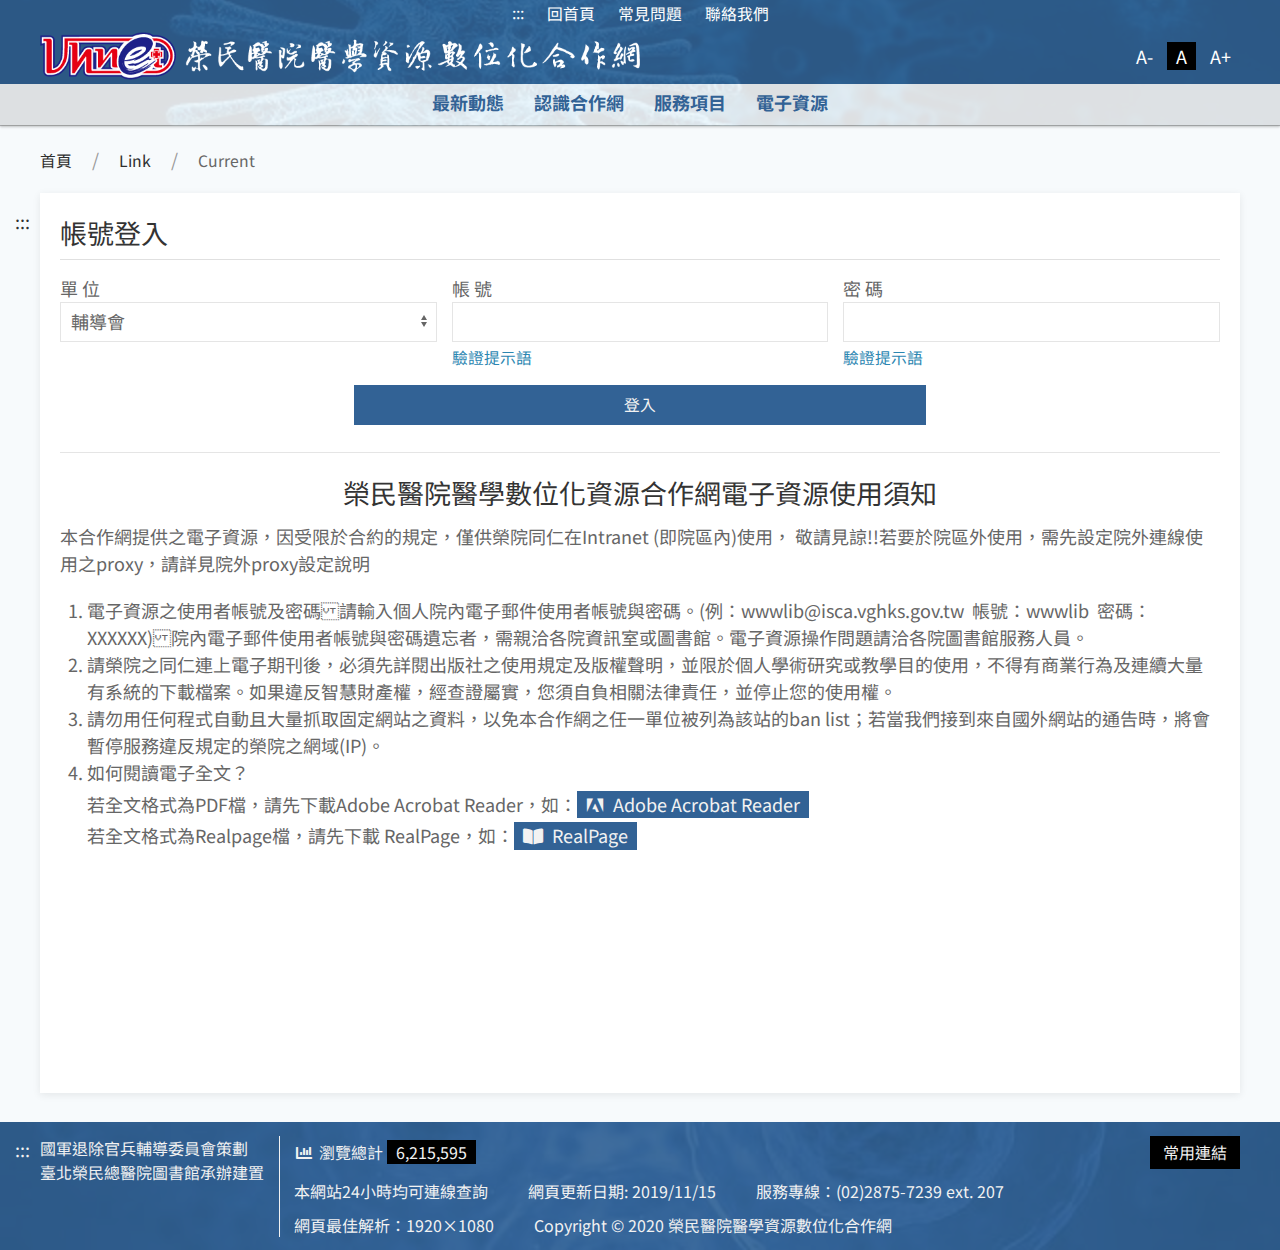
==== login.html @ ec3d2b1b "0226" ====
<!DOCTYPE html>
<!-- saved from url=(0014)about:internet -->
<html class="text-m" lang="zh-Hant-TW">

<head>
  <meta charset="UTF-8">
  <meta name="viewport" content="width=device-width, initial-scale=1.0">
  <meta http-equiv="X-UA-Compatible" content="ie=edge">
  <meta name="format-detection" content="telephone=no">
  <!-- Fix phone number style for MS Edge -->
  <meta name="Designer&Developer" content="楊軒羽 Shen Yang | Graphic Web Designer & Front-end Developer | 前端設計工程師">
  <title>Document</title>
  <link rel="stylesheet" href="css/uikit.min.css">
  <link rel="stylesheet" href="css/fontawesome-all.min.css">
  <link rel="stylesheet" href="css/tailwind.ukmedia.min.css">
  <link rel="stylesheet" href="css/main.css">
  <link rel="stylesheet" href="css/colors.css">
  <link rel="stylesheet" href="css/style.css">
</head>

<body id="top">
  <div class="uk-position-top-left"><a href="#content" id="gotocenter" title="跳到主要內容" class="sr-only sr-only-focusable">跳到主要內容</a></div>
  <header class="shadow relative">
    <nav class="bg_primary py-1 text-center relative uk-visible@m" uk-margin>
      <div class="sub_nav margin_x_child text-sm h-full uk-flex uk-flex-center uk-flex-middle" uk-margin>
        <span class="uk-visible@m"><a class="px-2" href="#U" id="AU" name="U" title="上方功能區塊" accesskey="U" style="padding-bottom: 3px;">:::</a></span>
        <span><a class="px-2" href="#">回首頁</a></span>
        <span><a class="px-2" href="#">常見問題</a></span>
        <span><a class="px-2" href="#">聯絡我們</a></span>
        <!-- <span>｜</span>
        <span class="hover_bg"><a class="px-2" href="#">English</a></span>
        <span class="hover_bg"><a class="px-2" href="#">日本語</a></span> -->
      </div>
    </nav>
    <div class="shadow" uk-sticky="media: (max-width: 959px); animation: uk-animation-slide-top; top: 200">
      <nav class="bg-gray-100 shadow-none">
        <div class="bg_primary">
          <div class="px-2 m:px-4 py-1 uk-container uk-navbar" uk-navbar>
            <div class="uk-width-4-5 uk-width-2-3@s uk-width-1-2@m uk-navbar-left">
              <h1 class="w-full uk-flex uk-flex-middle">
                <a class="logo" href="index.html" title="榮民醫院醫學資源數位化合作網">
                  <img data-src="img/logo-white.png" width="910" height="72" alt="榮民醫院醫學資源數位化合作網" uk-img>
                </a>
              </h1>
            </div>
            <div class="uk-visible@m uk-navbar-right">
              <div class="sub_nav margin_x_child h-full uk-flex uk-flex-middle" uk-margin>
                <!-- <span><a class="px-2" href="#">回首頁</a></span>
                <span><a class="px-2" href="#">常見問題</a></span>
                <span><a class="px-2" href="#">聯絡我們</a></span> -->
                <span class="text_size text_size-s hover_bg"><button class="text-white px-2 uk-button" title="縮小字級">A-</button></span>
                <span class="text_size text_size-m hover_bg active"><button class="text-white px-2 uk-button" title="適中字級">A</button></span>
                <span class="text_size text_size-l hover_bg"><button class="text-white px-2 uk-button" title="加大字級">A+</button></span>
              </div>
            </div>
            <div class="uk-width-1-5 uk-flex-right uk-navbar-right uk-hidden@m">
              <button class="text-white px-0 uk-flex uk-flex-right uk-navbar-toggle" uk-navbar-toggle-icon uk-toggle="target: #offcanvas"></button>
            </div>
          </div>
        </div>
        <div class="container_responsive@s uk-flex uk-visible@m uk-container uk-navbar" uk-navbar>
          <div class="uk-navbar-center px-6">
            <ul class="nav_bar nav_bar-primary uk-tab uk-light">
              <li hidden></li>
              <li>
                <a class="text-base font-bold color_primary!" href="#" onmouseover="viewHeight('.nav_bar [uk-dropdown]', 'header')">最新動態</a>
                <div class="bg_white_opacity-90 uk-overflow-auto uk-dropdown" uk-dropdown="offset: 0">
                  <ul class="nav_header-dotted uk-nav uk-dropdown-nav">
                    <li class="mt-0 uk-nav-header"><a class="hover:underline text-base" href="#">Itim</a></li>
                    <li class="mt-0 uk-nav-header"><a class="hover:underline text-base" href="#">Itim</a></li>
                  </ul>
                </div>
              </li>
              <li>
                <a class="text-base font-bold color_primary!" href="#" onmouseover="viewHeight('.nav_bar [uk-dropdown]', 'header')">認識合作網</a>
                <div class="bg_white_opacity-90 uk-overflow-auto uk-dropdown" uk-dropdown="offset: 0">
                  <ul class="nav_header-dotted uk-nav uk-dropdown-nav">
                    <li class="mt-0 uk-nav-header">
                      <a class="hover:underline text-base" href="#">Itim</a>
                      <ul class="uk-nav-sub">
                        <li><a class="hover:underline text-base" href="#">Sub item</a></li>
                        <li><a class="hover:underline text-base" href="#">Sub item</a></li>
                      </ul>
                    </li>
                    <li class="mt-0 uk-nav-header">
                      <a class="hover:underline text-base" href="#">Itim</a>
                      <ul class="uk-nav-sub">
                        <li><a class="hover:underline text-base" href="#">Sub item</a></li>
                        <li><a class="hover:underline text-base" href="#">Sub item</a></li>
                      </ul>
                    </li>
                  </ul>
                </div>
              </li>
              <li>
                <a class="text-base font-bold color_primary!" href="#" onmouseover="viewHeight('.nav_bar [uk-dropdown]', 'header')">服務項目</a>
                <div class="bg_white_opacity-90 uk-overflow-auto uk-dropdown" uk-dropdown="offset: 0">
                  <ul class="nav_header-dotted uk-nav uk-dropdown-nav">
                    <li class="mt-0 uk-nav-header">
                      <a class="hover:underline text-base" href="#">Itim</a>
                      <ul class="uk-nav-sub">
                        <li>
                          <a class="hover:underline text-base" href="#">Sub item</a>
                          <ul>
                            <li><a class="hover:underline text-base" href="#">Sub item</a></li>
                            <li><a class="hover:underline text-base" href="#">Sub item</a></li>
                          </ul>
                        </li>
                        <li>
                          <a class="hover:underline text-base" href="#">Sub item</a>
                          <ul>
                            <li><a class="hover:underline text-base" href="#">Sub item</a></li>
                            <li><a class="hover:underline text-base" href="#">Sub item</a></li>
                          </ul>
                        </li>
                      </ul>
                    </li>
                    <li class="mt-0 uk-nav-header">
                      <a class="hover:underline text-base" href="#">Itim</a>
                      <ul class="uk-nav-sub">
                        <li>
                          <a class="hover:underline text-base" href="#">Sub item</a>
                          <ul>
                            <li><a class="hover:underline text-base" href="#">Sub item</a></li>
                            <li><a class="hover:underline text-base" href="#">Sub item</a></li>
                          </ul>
                        </li>
                        <li>
                          <a class="hover:underline text-base" href="#">Sub item</a>
                          <ul>
                            <li><a class="hover:underline text-base" href="#">Sub item</a></li>
                            <li><a class="hover:underline text-base" href="#">Sub item</a></li>
                          </ul>
                        </li>
                      </ul>
                    </li>
                  </ul>
                </div>
              </li>
              <li><a class="text-base font-bold color_primary!" href="#" onmouseover="viewHeight('.nav_bar [uk-dropdown]', 'header')">電子資源</a></li>
            </ul>
          </div>
        </div>
      </nav>
    </div>
    <div id="offcanvas" uk-offcanvas>
      <div class="bg_primary-dark py-5 uk-offcanvas-bar">
        <button class="uk-offcanvas-close" type="button" title="刪除" uk-close></button>
        <ul class="uk-nav uk-nav-default text-white">
          <li class="py-1 uk-parent">
            <div class="flex">
              <a class="flex-1 flex items-center" href="#">最新動態</a>
              <a class="flex-1 flex items-center justify-end" href="#" title="展開/收合選單" onclick="toggleAllClass(findChildren(findParent(this, 'LI'), '.toggle'), 'hidden'); return false;"><span class="toggle" uk-icon="icon: chevron-right"></span><span class="toggle hidden" uk-icon="icon: chevron-down"></span></a>
            </div>
            <ul class="toggle hidden uk-nav-sub">
              <li><a class="mx-2" href="#">Item</a></li>
              <li><a class="mx-2" href="#">Item</a></li>
            </ul>
          </li>
          <li class="py-1 uk-parent">
            <div class="flex">
              <a class="flex-1 flex items-center" href="#">認識合作網</a>
              <a class="flex-1 flex items-center justify-end" href="#" title="展開/收合選單" onclick="toggleAllClass(findChildren(findParent(this, 'LI'), '.toggle'), 'hidden'); return false;"><span class="toggle" uk-icon="icon: chevron-right"></span><span class="toggle hidden" uk-icon="icon: chevron-down"></span></a>
            </div>
            <ul class="toggle hidden uk-nav-sub">
              <li class="mt-0 uk-nav-header">
                <span>Itim</span>
                <ul class="uk-nav-sub">
                  <li><a class="mx-2" href="#">Sub item</a></li>
                  <li><a class="mx-2" href="#">Sub item</a></li>
                </ul>
              </li>
              <li class="mt-0 uk-nav-header">
                <span>Itim</span>
                <ul class="uk-nav-sub">
                  <li><a class="mx-2" href="#">Sub item</a></li>
                  <li><a class="mx-2" href="#">Sub item</a></li>
                </ul>
              </li>
            </ul>
          </li>
          <li class="py-1 uk-parent">
            <div class="flex">
              <a class="flex-1 flex items-center" href="#">服務項目</a>
              <a class="flex-1 flex items-center justify-end" href="#" title="展開/收合選單" onclick="toggleAllClass(findChildren(findParent(this, 'LI'), '.toggle'), 'hidden'); return false;"><span class="toggle" uk-icon="icon: chevron-right"></span><span class="toggle hidden" uk-icon="icon: chevron-down"></span></a>
            </div>
            <ul class="toggle hidden uk-nav-sub">
              <li class="mt-0 uk-nav-header">
                <span>Itim</span>
                <ul class="uk-nav-sub">
                  <li>
                    <a class="mx-2" href="#">Sub item</a>
                    <ul>
                      <li><a class="mx-2" href="#">Sub item</a></li>
                      <li><a class="mx-2" href="#">Sub item</a></li>
                    </ul>
                  </li>
                  <li>
                    <a class="mx-2" href="#">Sub item</a>
                    <ul>
                      <li><a class="mx-2" href="#">Sub item</a></li>
                      <li><a class="mx-2" href="#">Sub item</a></li>
                    </ul>
                  </li>
                </ul>
              </li>
              <li class="mt-0 uk-nav-header">
                <span>Itim</span>
                <ul class="uk-nav-sub">
                  <li>
                    <a class="mx-2" href="#">Sub item</a>
                    <ul>
                      <li><a class="mx-2" href="#">Sub item</a></li>
                      <li><a class="mx-2" href="#">Sub item</a></li>
                    </ul>
                  </li>
                  <li>
                    <a class="mx-2" href="#">Sub item</a>
                    <ul>
                      <li><a class="mx-2" href="#">Sub item</a></li>
                      <li><a class="mx-2" href="#">Sub item</a></li>
                    </ul>
                  </li>
                </ul>
              </li>
            </ul>
          </li>
          <li class="py-1 uk-parent">
            <div class="flex">
              <a class="flex-1 flex items-center" href="#">電子資源</a>
              <a class="flex-1 flex items-center justify-end" href="#" title="展開/收合選單" onclick="toggleAllClass(findChildren(findParent(this, 'LI'), '.toggle'), 'hidden'); return false;"><span class="toggle" uk-icon="icon: chevron-right"></span><span class="toggle hidden" uk-icon="icon: chevron-down"></span></a>
            </div>
            <ul class="toggle hidden uk-nav-sub">
              <li><a class="mx-2" href="#">Item</a></li>
              <li><a class="mx-2" href="#">Item</a></li>
            </ul>
          </li>
          <li class="uk-nav-divider"></li>
          <li><a href="#">回首頁</a></li>
          <li><a href="#">常見問題</a></li>
          <li><a href="#">聯絡我們</a></li>
        </ul>
      </div>
    </div>
    <hr class="border_black_opacity-20 m-0">
  </header>
  <!-- header -->

  <section class="relative" uk-height-viewport="expand: true">
    <!-- <div class="bg_primary opacity10 uk-position-cover"></div> -->
    <div class="container_responsive@s uk-container">
      <ul class="px-2 s:p-0 uk-breadcrumb">
        <li><a href="#">首頁</a></li>
        <li><a href="#">Link</a></li>
        <li><span>Current</span></li>
      </ul>
      <!-- End uk-breadcrumb -->
      <div class="h-0 relative uk-visible@m"><a class="no-underline px-1 uk-position-absolute" href="#C" id="AC" name="C" title="中央內容區塊" accesskey="C" style="left:-30px; top:15px;">:::</a></div>
      <div class="s:mb-2 uk-card uk-card-small uk-card-default uk-card-body" uk-height-viewport="min-height: 200">
        <h2 class="btm_line text-2xl">帳號登入</h2>
        <div id="content" uk-margin>
          <form>
            <div class="uk-grid-small uk-child-width-expand@s uk-grid" uk-grid>
              <div class="min_width-1/2!@s min_width-1/3!@m">
                <label class="w-full" for="#acc">單 位</label>
                <select class="uk-select">
                  <option>輔導會</option>
                  <option>臺北榮總</option>
                  <option>臺中榮總</option>
                  <option>高雄榮總</option>
                  <option>北榮桃園分院</option>
                  <option>北榮新竹分院</option>
                  <option>中榮埔里分院</option>
                  <option>中榮嘉義分院</option>
                  <option>高榮臺南分院</option>
                  <option>高榮屏東分院</option>
                  <option>北榮員山分院</option>
                  <option>北榮蘇澳分院</option>
                  <option>北榮鳳林分院</option>
                  <option>北榮玉里分院</option>
                  <option>關渡醫院</option>
                </select>
              </div>
              <div class="min_width-1/2!@s min_width-1/3!@m">
                <label class="w-full" for="#acc">帳 號</label>
                <input id="acc" class="uk-input" type="email" placeholder="">
                <p class="color_secondary mt-1 uk-text-small">驗證提示語</p>
              </div>
              <div class="min_width-1/2!@s min_width-1/3!@m">
                <label class="w-full" for="#pas">密 碼</label>
                <input id="pas" class="uk-input" type="password" placeholder="">
                <p class="color_secondary mt-1 uk-text-small">驗證提示語</p>
              </div>
              <div class="min_width-1/2!@s mx-auto uk-width-1-2@m"><a href="#" class="btn_primary w-full uk-button uk-button-primary">登入</a></div>
              <!-- <div class="min_width-1/2!@m">
                <label class="w-full" for="#cap">驗證碼</label>
                <input id="cap" class="uk-input" type="text" placeholder="">
              </div>
              <div class="min_width-1/2!@m">
                <label class="uk-visible@s"></label>
                <div class="flex items-center uk-grid-small">
                  <div class="flex-initial"><img class="inline-block" data-src="http://fakeimg.pl/150x40/" width="150" height="40" alt="驗證碼" uk-img></div>
                  <div class="flex-initial"><a href="#" title="重新換圖"><i class="fas fa-redo"></i></a></div>
                </div>
              </div> -->
              <!-- <div class="m:mt-8 uk-width-1-1">
                <div class="uk-grid-small uk-child-width-expand uk-grid" uk-grid>
                  <div class="min_width-1/2!@m">
                    <a href="#" class="btn_primary w-full uk-button uk-button-primary">確定</a>
                  </div>
                  <div class="min_width-1/2!@m">
                    <a href="#" class="w-full uk-button uk-button-default">取消</a>
                  </div>
                </div>
              </div> -->
            </div>
          </form>
          <hr class="mt-6">
          <h3 class="text-center">榮民醫院醫學數位化資源合作網電子資源使用須知</h3>
          <p>本合作網提供之電子資源，因受限於合約的規定，僅供榮院同仁在Intranet (即院區內)使用， 敬請見諒!!若要於院區外使用，需先設定院外連線使用之proxy，請詳見院外proxy設定說明</p>
          <ol class="list-decimal pl-6">
            <li>電子資源之使用者帳號及密碼請輸入個人院內電子郵件使用者帳號與密碼。(例：wwwlib@isca.vghks.gov.tw  帳號：wwwlib  密碼：XXXXXX)院內電子郵件使用者帳號與密碼遺忘者，需親洽各院資訊室或圖書館。電子資源操作問題請洽各院圖書館服務人員。</li>
            <li>請榮院之同仁連上電子期刊後，必須先詳閱出版社之使用規定及版權聲明，並限於個人學術研究或教學目的使用，不得有商業行為及連續大量有系統的下載檔案。如果違反智慧財產權，經查證屬實，您須自負相關法律責任，並停止您的使用權。</li>
            <li>請勿用任何程式自動且大量抓取固定網站之資料，以免本合作網之任一單位被列為該站的ban list；若當我們接到來自國外網站的通告時，將會暫停服務違反規定的榮院之網域(IP)。</li>
            <li>如何閱讀電子全文？<br>若全文格式為PDF檔，請先下載Adobe Acrobat Reader，如：<a class="no-underline bg_primary text-white px-2 my-1" href="#"><i class="fab fa-adobe pr-2"></i>Adobe Acrobat Reader</a><br>若全文格式為Realpage檔，請先下載 RealPage，如：<a class="no-underline bg_primary text-white px-2" href="#"><i class="fas fa-book-open pr-2 my-1"></i>RealPage</a></li>
          </ol>
        </div>
        <!-- End #content -->
      </div>
      <!-- End uk-card -->
    </div>
  </section>
  <!-- page main content -->

  <div id="footer" class="relative">
    <div class="p-3">
      <div class="container_responsive@s uk-container relative">
        <div class="relative uk-position-z-index"><a class="no-underline text-white px-1 uk-position-absolute uk-visible@m" href="#Z" id="AZ" name="Z" title="下方功能區塊" accesskey="Z" style="left:-30px">:::</a></div>
        <div id="sitemap" class="my-1 uk-margin-bottom" uk-margin hidden>
          <div class="mb-3 uk-grid uk-child-width-1-2 uk-child-width-1-3@s" uk-grid="masonry: true">
            <div class="uk-text-break">
              <p class="border border-solid font-medium mb-1 px-1"><a class="hover:text-white" href="#">Title (Link)</a>
              </p>
              <a class="hover:text-white" href="#">Item</a>
              <a class="hover:text-white" href="#">Item</a>
            </div>
            <div class="uk-text-break">
              <p class="border border-solid font-medium mb-1 px-1">Title</p>
              <a class="hover:text-white" href="#">Item</a>
              <a class="hover:text-white" href="#">Item</a>
              <a class="hover:text-white" href="#">Item</a>
              <a class="hover:text-white" href="#">得縣花期時媽要得親女公門</a>
              <a class="hover:text-white" href="#">Item</a>
            </div>
            <div class="uk-text-break">
              <p class="border border-solid font-medium mb-1 px-1">Title</p>
              <a class="hover:text-white" href="#">Item</a>
              <a class="hover:text-white" href="#">Item</a>
              <a class="hover:text-white" href="#">Item</a>
            </div>
            <div class="uk-text-break">
              <p class="border border-solid font-medium mb-1 px-1">Title</p>
              <a class="hover:text-white" href="#">Item</a>
              <a class="hover:text-white" href="#">Item</a>
              <a class="hover:text-white" href="#">Item</a>
              <a class="hover:text-white" href="#">Item</a>
              <a class="hover:text-white" href="#">Item</a>
              <a class="hover:text-white" href="#">Item</a>
              <a class="hover:text-white" href="#">得縣花期時媽要得親女公門</a>
              <a class="hover:text-white" href="#">Item</a>
            </div>
            <div class="uk-text-break">
              <p class="border border-solid font-medium mb-1 px-1">Title</p>
              <a class="hover:text-white" href="#">Item</a>
              <a class="hover:text-white" href="#">Item</a>
              <a class="hover:text-white" href="#">Item</a>
            </div>
            <div class="uk-text-break">
              <p class="border border-solid font-medium mb-1 px-1">Title</p>
              <a class="hover:text-white" href="#">Item</a>
              <a class="hover:text-white" href="#">Item</a>
            </div>
            <div class="uk-text-break">
              <p class="border border-solid font-medium mb-1 px-1">Title</p>
              <a class="hover:text-white" href="#">Item</a>
              <a class="hover:text-white" href="#">Item</a>
              <a class="hover:text-white" href="#">Item</a>
              <a class="hover:text-white" href="#">Item</a>
              <a class="hover:text-white" href="#">Item</a>
              <a class="hover:text-white" href="#">Item</a>
              <a class="hover:text-white" href="#">得縣花期時媽要得親女公門</a>
              <a class="hover:text-white" href="#">Item</a>
            </div>
          </div>
          <hr class="border-light">
        </div>
        <!-- End #sitemap -->
        <footer class="uk-grid uk-grid-divider uk-grid-small uk-child-width-expand" uk-grid>
          <div class="uk-width-auto@m">
            <div>國軍退除官兵輔導委員會策劃</div>
            <div>臺北榮民總醫院圖書館承辦建置</div>
          </div>
          <div uk-margin>
            <div class="uk-grid uk-flex uk-flex-between uk-flex-right uk-flex-middle" uk-grid uk-margin>
              <!-- <div><i class="mr-1 fas fa-eye fa-fw"></i>當日瀏覽 <span class="bg_black px-2 mr-3">2,806</span></div>
              <div><i class="mr-1 fas fa-users fa-fw"></i>在線人數 <span class="bg_black px-2 mr-3">49</span></div> -->
              <div><i class="mr-1 fas fa-chart-bar fa-fw"></i>瀏覽總計 <span class="bg_black px-2 mr-3">6,215,595</span>
              </div>
              <div><a class="bg_black min_width-90 text-center no-underline px-2 py-1" href="#" uk-toggle="target: #sitemap">常用連結</a>
              </div>
            </div>
            <div class="uk-grid" uk-grid uk-margin>
              <div>本網站24小時均可連線查詢</div>
              <div>網頁更新日期: 2019/11/15</div>
              <div>服務專線：(02)2875-7239 ext. 207</div>
              <div>網頁最佳解析：1920×1080</div>
              <div>Copyright © 2020 榮民醫院醫學資源數位化合作網</div>
            </div>
          </div>
        </footer>
      </div>
      <!-- End container_responsive@s uk-container -->
    </div>
  </div>
  <!-- footer -->

  <a id="gototop" class="color_white bg_black_opacity-50 hover:bg_black_opacity-70 opacity-0 no-underline p-2 rounded uk-text-center uk-position-fixed uk-position-small uk-position-bottom-right uk-position-z-index" href="#top" title="回到最上" uk-scroll uk-totop><span hidden>回到最上</span></a>

  <script src="js/uikit.min.js"></script>
  <script src="js/uikit-icons.min.js"></script>
  <script src="js/script.js"></script>
</body>

</html>
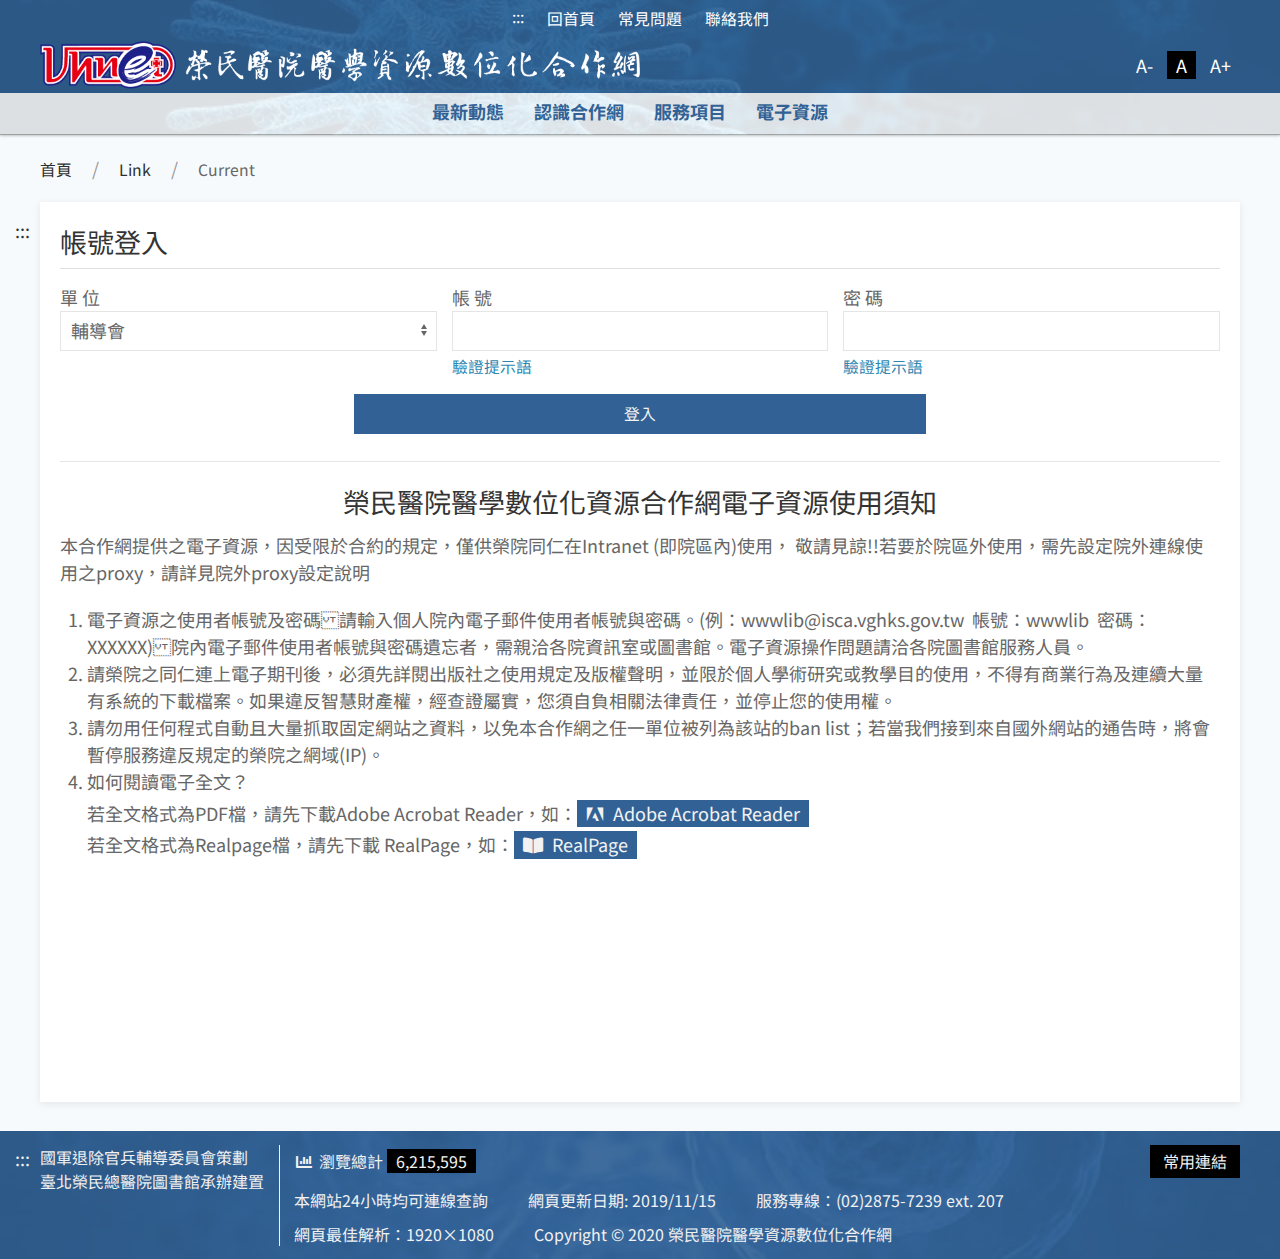
==== commit 42dc9bea: "0227" ====
--- a/login.html
+++ b/login.html
@@ -22,14 +22,16 @@
   <div class="uk-position-top-left"><a href="#content" id="gotocenter" title="跳到主要內容" class="sr-only sr-only-focusable">跳到主要內容</a></div>
   <header class="shadow relative">
     <nav class="bg_primary py-1 text-center relative uk-visible@m" uk-margin>
-      <div class="sub_nav margin_x_child text-sm h-full uk-flex uk-flex-center uk-flex-middle" uk-margin>
-        <span class="uk-visible@m"><a class="px-2" href="#U" id="AU" name="U" title="上方功能區塊" accesskey="U" style="padding-bottom: 3px;">:::</a></span>
-        <span><a class="px-2" href="#">回首頁</a></span>
-        <span><a class="px-2" href="#">常見問題</a></span>
-        <span><a class="px-2" href="#">聯絡我們</a></span>
-        <!-- <span>｜</span>
-        <span class="hover_bg"><a class="px-2" href="#">English</a></span>
-        <span class="hover_bg"><a class="px-2" href="#">日本語</a></span> -->
+      <div class="px-2 m:px-4 py-1 uk-container">
+        <div class="sub_nav margin_x_child text-sm h-full uk-flex uk-flex-center uk-flex-middle" uk-margin>
+          <span class="uk-visible@m"><a class="px-2" href="#U" id="AU" name="U" title="上方功能區塊" accesskey="U" style="padding-bottom: 3px;">:::</a></span>
+          <span><a class="px-2" href="#">回首頁</a></span>
+          <span><a class="px-2" href="#">常見問題</a></span>
+          <span><a class="px-2" href="#">聯絡我們</a></span>
+          <!-- <span>｜</span>
+          <span class="hover_bg"><a class="px-2" href="#">English</a></span>
+          <span class="hover_bg"><a class="px-2" href="#">日本語</a></span> -->
+        </div>
       </div>
     </nav>
     <div class="shadow" uk-sticky="media: (max-width: 959px); animation: uk-animation-slide-top; top: 200">
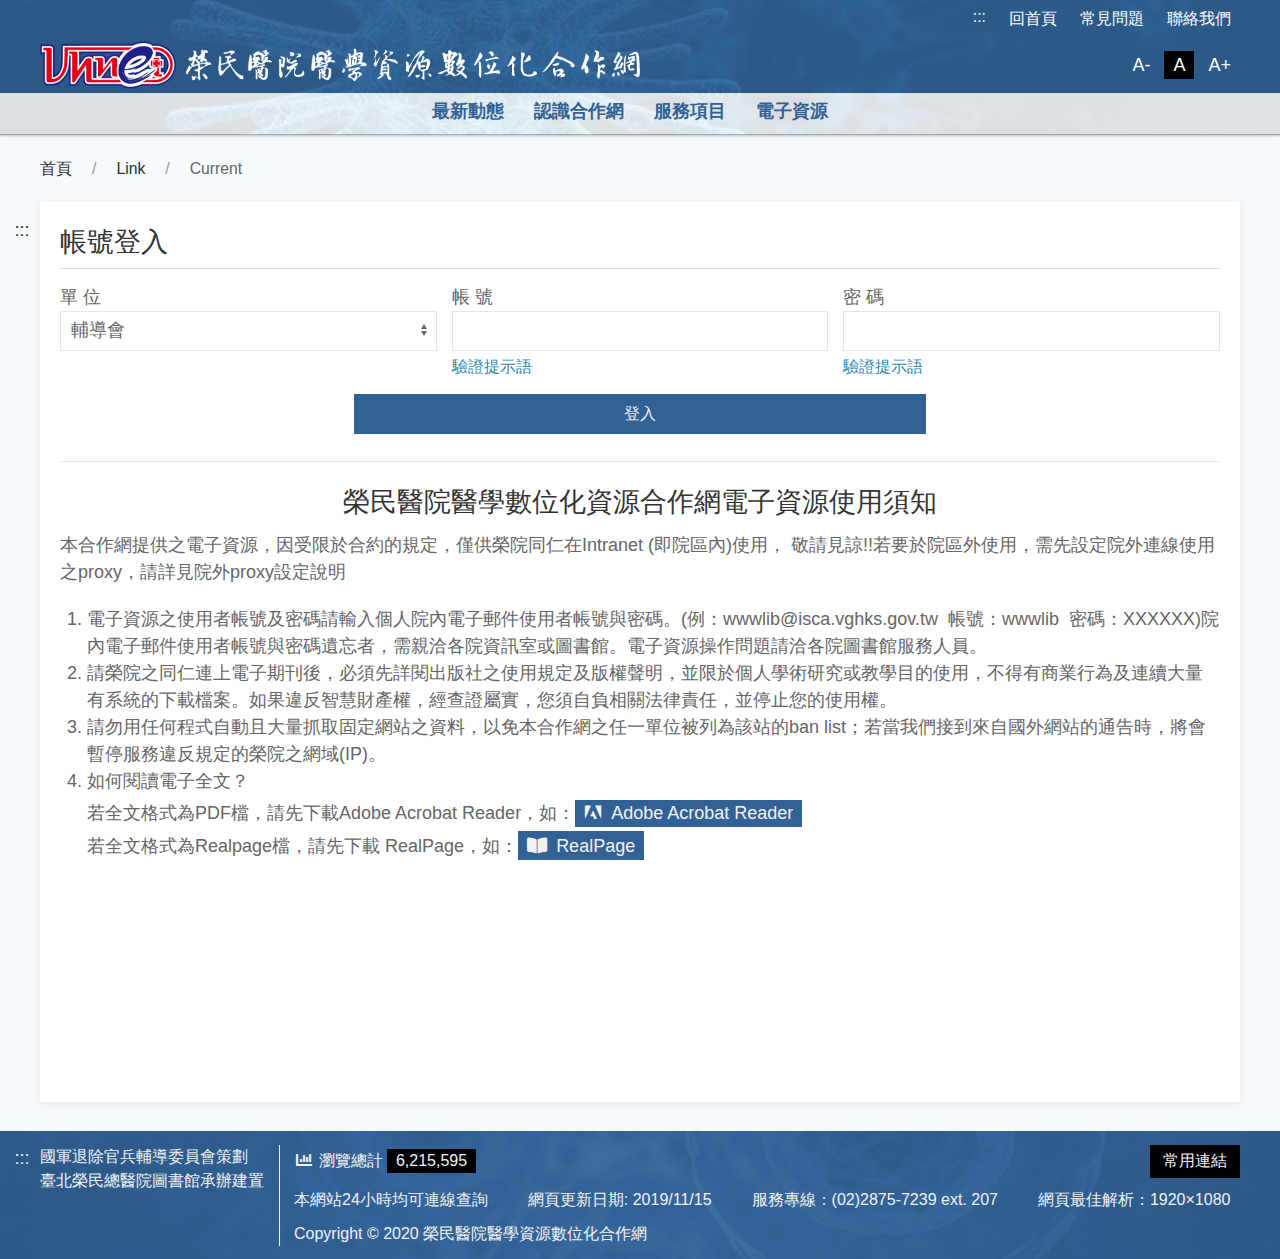
==== commit f5e6f278: "0305" ====
--- a/login.html
+++ b/login.html
@@ -16,6 +16,8 @@
   <link rel="stylesheet" href="css/main.css">
   <link rel="stylesheet" href="css/colors.css">
   <link rel="stylesheet" href="css/style.css">
+  <script src="js/uikit.min.js"></script>
+  <script src="js/uikit-icons.min.js"></script>
 </head>
 
 <body id="top">
@@ -430,8 +432,6 @@
 
   <a id="gototop" class="color_white bg_black_opacity-50 hover:bg_black_opacity-70 opacity-0 no-underline p-2 rounded uk-text-center uk-position-fixed uk-position-small uk-position-bottom-right uk-position-z-index" href="#top" title="回到最上" uk-scroll uk-totop><span hidden>回到最上</span></a>
 
-  <script src="js/uikit.min.js"></script>
-  <script src="js/uikit-icons.min.js"></script>
   <script src="js/script.js"></script>
 </body>
 
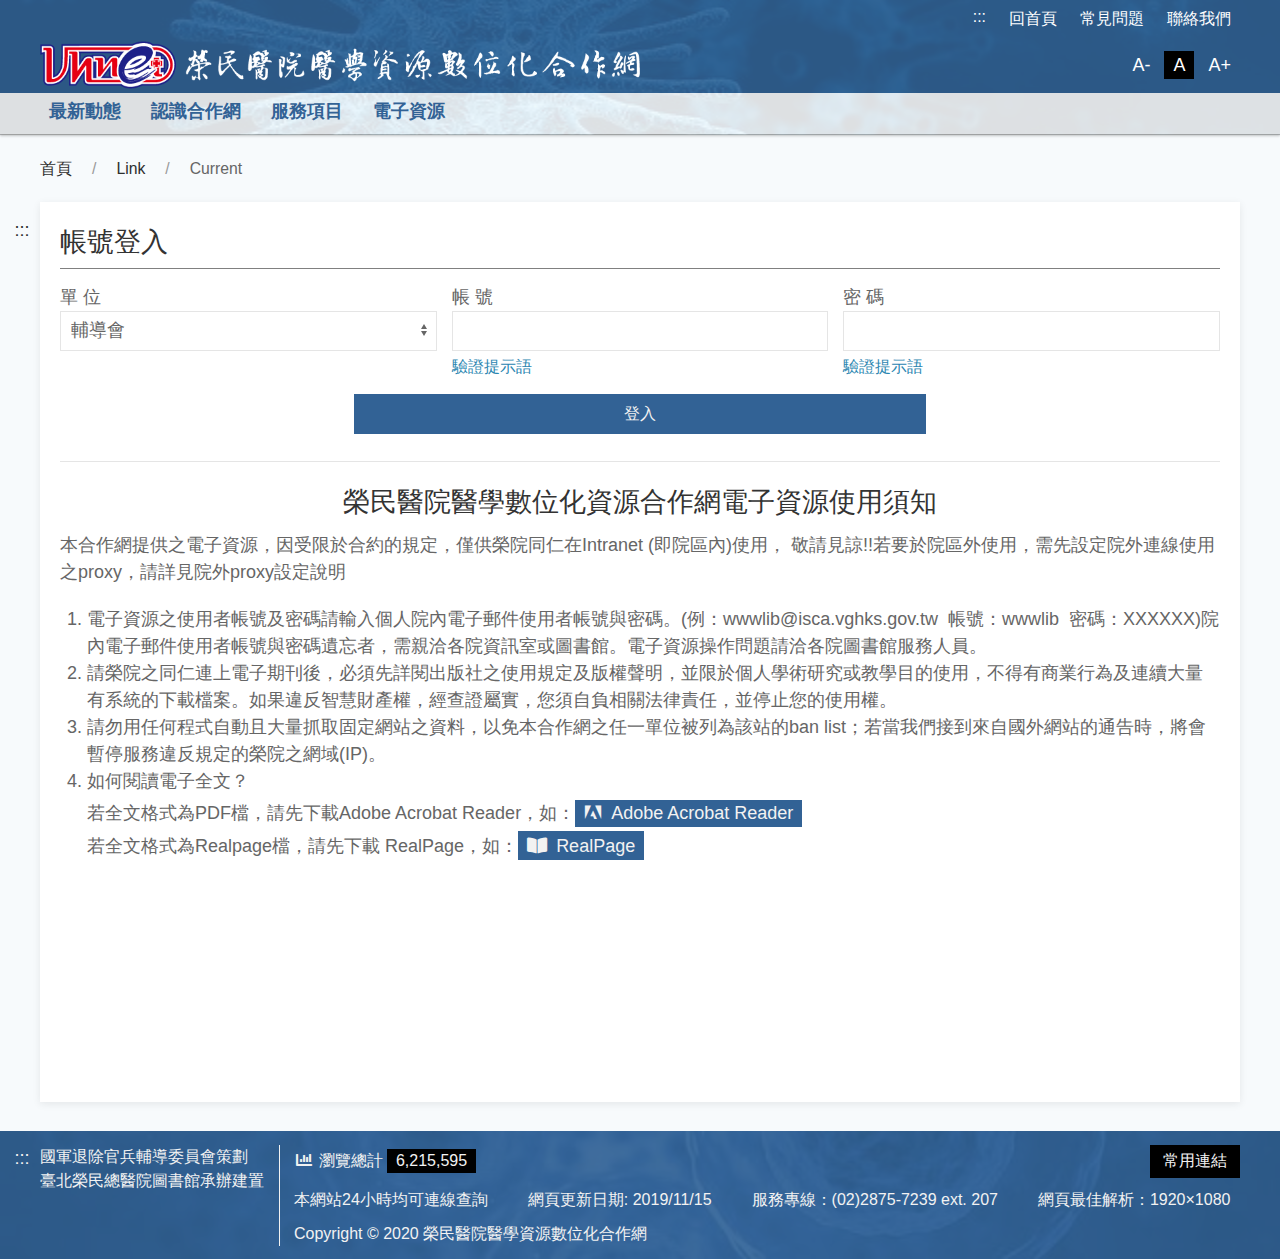
==== commit fe1c6ad4: "0507" ====
--- a/login.html
+++ b/login.html
@@ -63,7 +63,7 @@
           </div>
         </div>
         <div class="container_responsive@s uk-flex uk-visible@m uk-container uk-navbar" uk-navbar>
-          <div class="uk-navbar-center px-6">
+          <div class="px-3 uk-navbar-left">
             <ul class="nav_bar nav_bar-primary uk-tab uk-light">
               <li hidden></li>
               <li>
--- a/css/style.css
+++ b/css/style.css
@@ -448,6 +448,10 @@
   display: inline-block;
 }
 
+h2.btm_line {
+  border-color: grey;
+}
+
 @media (min-width: 960px) {
   header > nav .sub_nav {
     justify-content: flex-end;
